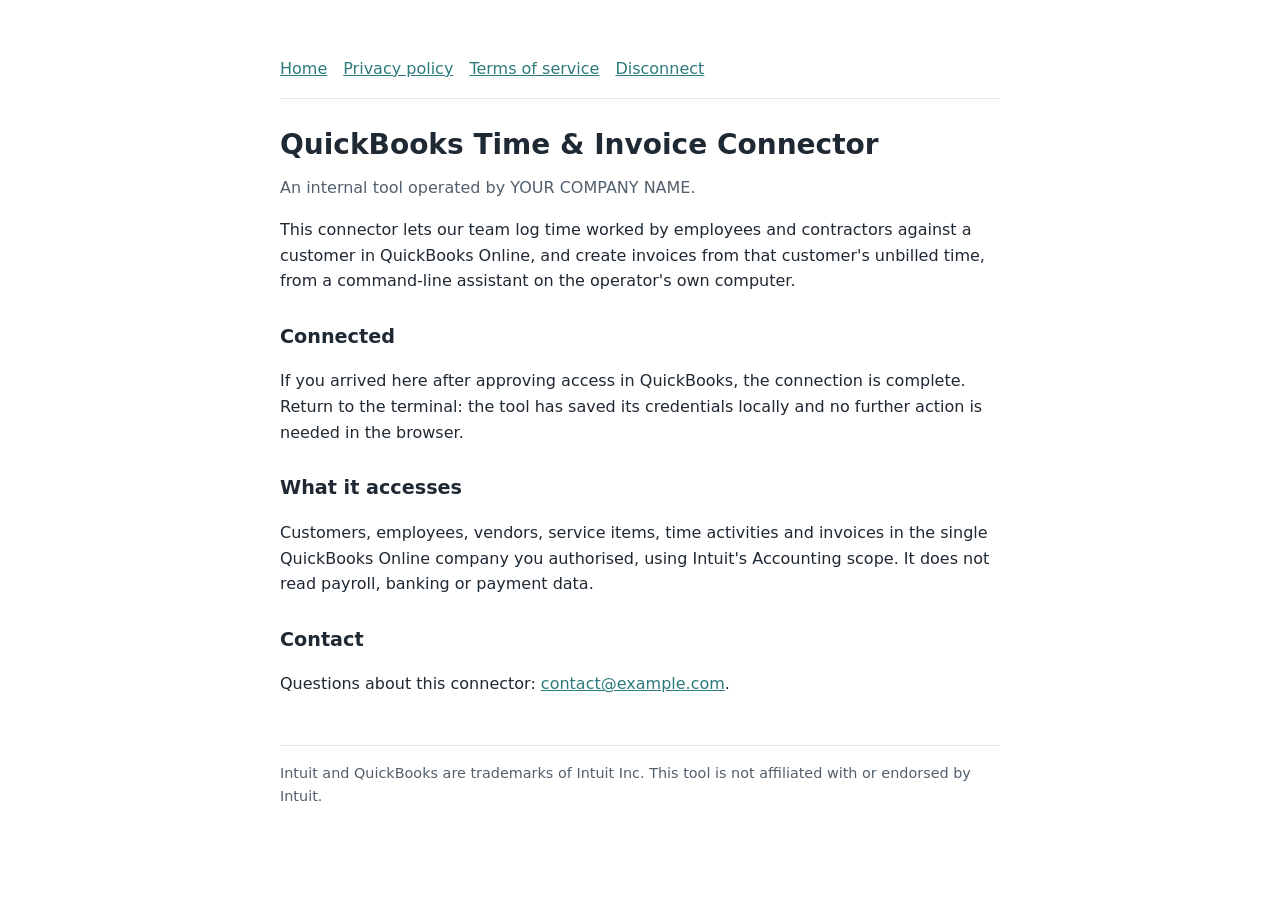
==== docs/site/index.html @ 629a0a9a "first commit" ====
<!doctype html>
<html lang="en">
<head>
  <meta charset="utf-8">
  <meta name="viewport" content="width=device-width, initial-scale=1">
  <title>QuickBooks Time &amp; Invoice Connector</title>
  <link rel="stylesheet" href="style.css">
</head>
<body>
<main>
  <nav>
    <a href="./">Home</a>
    <a href="privacy.html">Privacy policy</a>
    <a href="terms.html">Terms of service</a>
    <a href="disconnect.html">Disconnect</a>
  </nav>

  <h1>QuickBooks Time &amp; Invoice Connector</h1>
  <p class="meta">An internal tool operated by YOUR COMPANY NAME.</p>

  <p>This connector lets our team log time worked by employees and contractors against a customer in QuickBooks Online, and create invoices from that customer's unbilled time, from a command-line assistant on the operator's own computer.</p>

  <h2>Connected</h2>
  <p>If you arrived here after approving access in QuickBooks, the connection is complete. Return to the terminal: the tool has saved its credentials locally and no further action is needed in the browser.</p>

  <h2>What it accesses</h2>
  <p>Customers, employees, vendors, service items, time activities and invoices in the single QuickBooks Online company you authorised, using Intuit's Accounting scope. It does not read payroll, banking or payment data.</p>

  <h2>Contact</h2>
  <p>Questions about this connector: <a href="mailto:contact@example.com">contact@example.com</a>.</p>

  <footer>Intuit and QuickBooks are trademarks of Intuit Inc. This tool is not affiliated with or endorsed by Intuit.</footer>
</main>
</body>
</html>
---- docs/site/style.css ----
:root {
  --fg: #1f2933;
  --muted: #52606d;
  --bg: #ffffff;
  --accent: #2c7a7b;
  --border: #e4e7eb;
}
@media (prefers-color-scheme: dark) {
  :root {
    --fg: #e4e7eb;
    --muted: #9aa5b1;
    --bg: #1f2933;
    --accent: #81e6d9;
    --border: #3e4c59;
  }
}
* { box-sizing: border-box; }
body {
  margin: 0;
  padding: 0 16px;
  font: 16px/1.6 system-ui, -apple-system, "Segoe UI", Roboto, sans-serif;
  color: var(--fg);
  background: var(--bg);
}
main { max-width: 720px; margin: 0 auto; padding: 40px 0 64px; }
nav { display: flex; gap: 16px; flex-wrap: wrap; padding: 16px 0; border-bottom: 1px solid var(--border); }
nav a, main a { color: var(--accent); }
h1 { font-size: 1.75rem; margin: 24px 0 8px; }
h2 { font-size: 1.2rem; margin: 28px 0 8px; }
p.meta { color: var(--muted); margin-top: 0; }
code { background: var(--border); padding: 1px 5px; border-radius: 4px; font-size: 0.95em; }
footer { margin-top: 48px; color: var(--muted); font-size: 0.9rem; border-top: 1px solid var(--border); padding-top: 16px; }
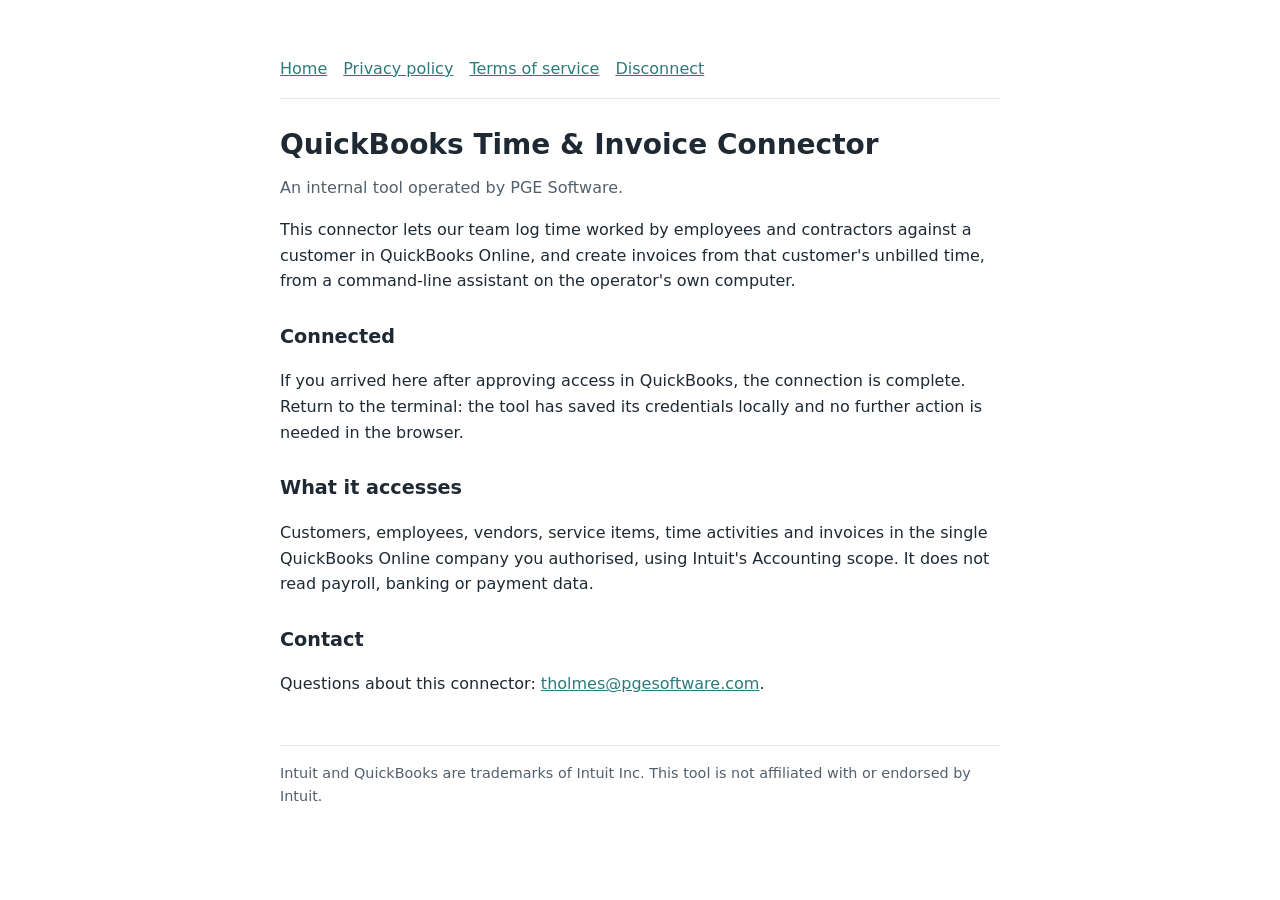
==== commit 00936a6c: "Fill in PGE Software details on policy pages" ====
--- a/docs/site/index.html
+++ b/docs/site/index.html
@@ -16,7 +16,7 @@
   </nav>
 
   <h1>QuickBooks Time &amp; Invoice Connector</h1>
-  <p class="meta">An internal tool operated by YOUR COMPANY NAME.</p>
+  <p class="meta">An internal tool operated by PGE Software.</p>
 
   <p>This connector lets our team log time worked by employees and contractors against a customer in QuickBooks Online, and create invoices from that customer's unbilled time, from a command-line assistant on the operator's own computer.</p>
 
@@ -27,7 +27,7 @@
   <p>Customers, employees, vendors, service items, time activities and invoices in the single QuickBooks Online company you authorised, using Intuit's Accounting scope. It does not read payroll, banking or payment data.</p>
 
   <h2>Contact</h2>
-  <p>Questions about this connector: <a href="mailto:contact@example.com">contact@example.com</a>.</p>
+  <p>Questions about this connector: <a href="mailto:tholmes@pgesoftware.com">tholmes@pgesoftware.com</a>.</p>
 
   <footer>Intuit and QuickBooks are trademarks of Intuit Inc. This tool is not affiliated with or endorsed by Intuit.</footer>
 </main>
